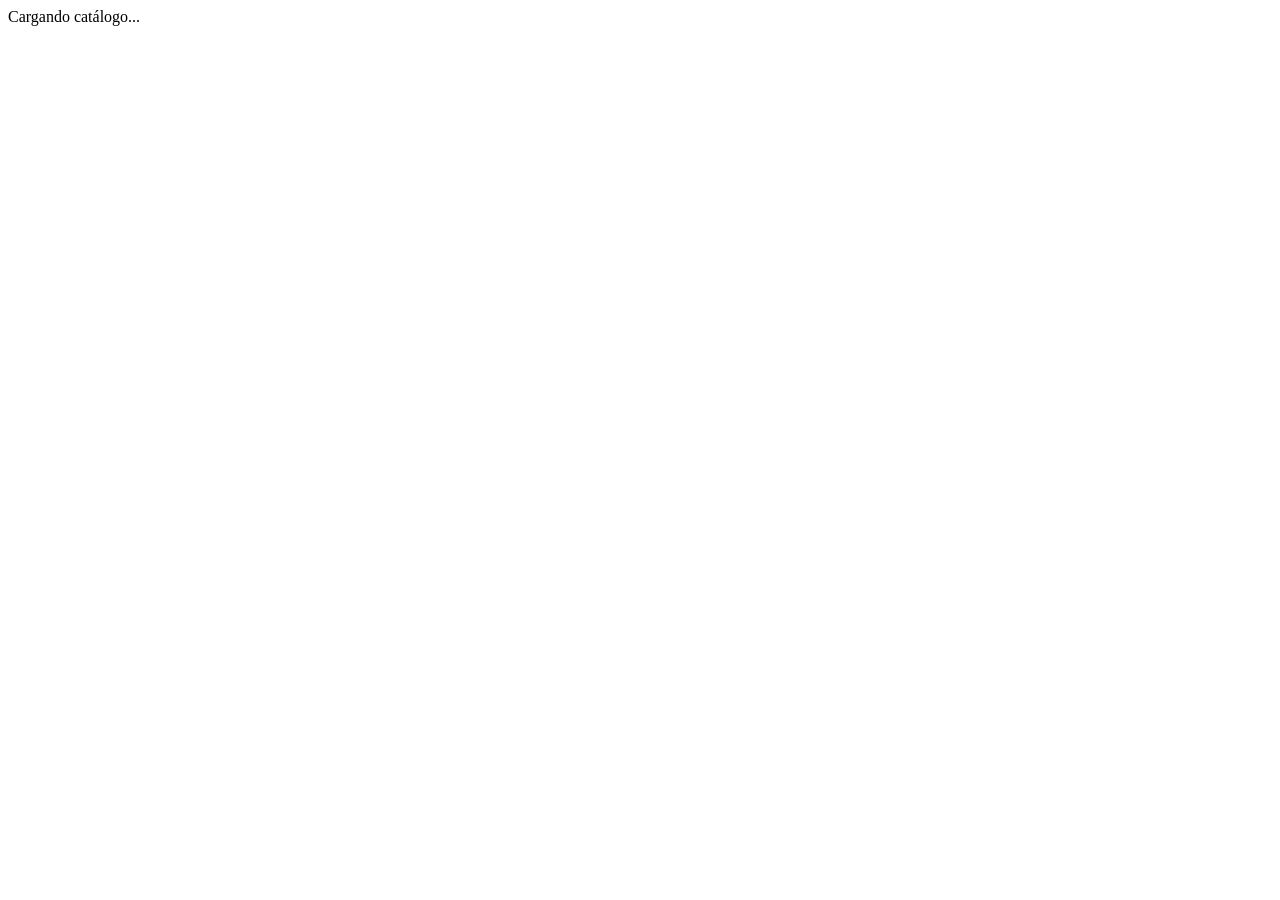
==== index.html @ 61c1c376 "Rename index.html.html to index.html" ====
<!DOCTYPE html>
<html lang="es">
<head>
  <meta charset="UTF-8" />
  <meta name="viewport" content="width=device-width, initial-scale=1.0, viewport-fit=cover" />
  <title>WhatsVend — Catálogo y Pedidos por WhatsApp</title>

  <!-- Tipografías comunes configurables desde Google Sheets -->
  <link rel="preconnect" href="https://fonts.googleapis.com" />
  <link rel="preconnect" href="https://fonts.gstatic.com" crossorigin />
  <link
    href="https://fonts.googleapis.com/css2?family=Bebas+Neue&family=Montserrat:wght@500;600;700;800&family=Playfair+Display:wght@600;700&family=Poppins:wght@400;500;600;700;800&family=Roboto:wght@400;500;700&display=swap"
    rel="stylesheet"
  />

  <link rel="stylesheet" href="styles.css" />
</head>
<body>
  <!-- Contenedor principal donde `vistas.js` y `app.js` montan la aplicación -->
  <div id="app" class="wv-app">
    <div class="wv-cargando">Cargando catálogo...</div>
  </div>

  <!-- Ventana modal reutilizable para producto, "Ver más" por categoría, carrito y WhatsVend -->
  <div id="wv-modal-backdrop" class="wv-modal-backdrop" aria-hidden="true">
    <div id="wv-modal-dialog" class="wv-modal-dialog" role="dialog" aria-modal="true">
      <!-- Contenido inyectado dinámicamente -->
    </div>
  </div>

  <!-- Scripts modulares en orden de dependencia -->
  <script src="tiendas.js"></script>
  <script src="sheets.js"></script>
  <script src="carrito.js"></script>
  <script src="vistas.js"></script>
  <script src="app.js"></script>
</body>
</html>
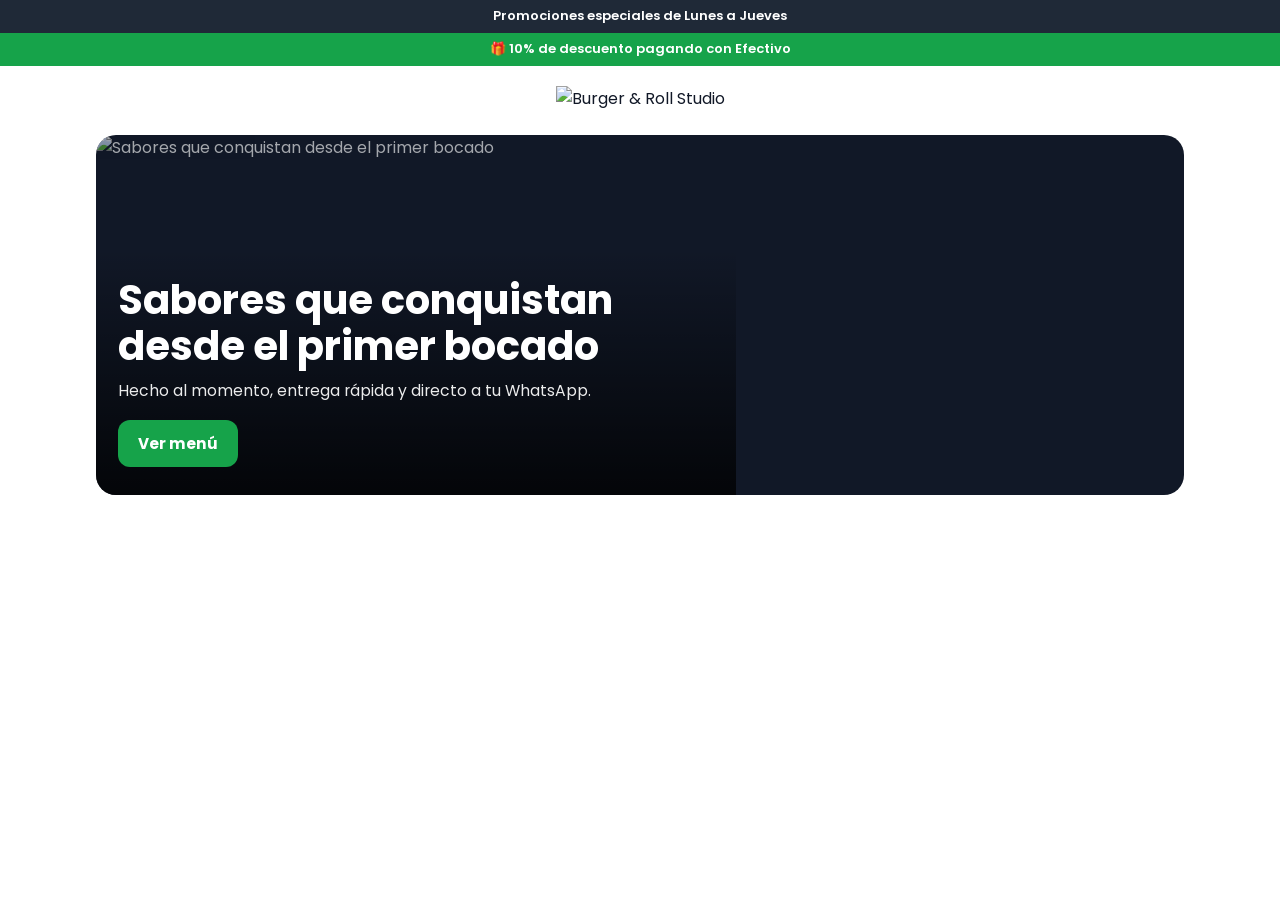
==== commit 18352995: "Add files via upload" ====
--- a/index.html
+++ b/index.html
@@ -2,37 +2,28 @@
 <html lang="es">
 <head>
   <meta charset="UTF-8" />
-  <meta name="viewport" content="width=device-width, initial-scale=1.0, viewport-fit=cover" />
-  <title>WhatsVend — Catálogo y Pedidos por WhatsApp</title>
-
-  <!-- Tipografías comunes configurables desde Google Sheets -->
+  <meta name="viewport" content="width=device-width, initial-scale=1.0" />
+  <title>WhatsVend — Catálogo Digital</title>
   <link rel="preconnect" href="https://fonts.googleapis.com" />
   <link rel="preconnect" href="https://fonts.gstatic.com" crossorigin />
-  <link
-    href="https://fonts.googleapis.com/css2?family=Bebas+Neue&family=Montserrat:wght@500;600;700;800&family=Playfair+Display:wght@600;700&family=Poppins:wght@400;500;600;700;800&family=Roboto:wght@400;500;700&display=swap"
-    rel="stylesheet"
-  />
-
-  <link rel="stylesheet" href="styles.css" />
+  <link rel="stylesheet" href="./styles.css" />
 </head>
 <body>
-  <!-- Contenedor principal donde `vistas.js` y `app.js` montan la aplicación -->
-  <div id="app" class="wv-app">
+  <div id="app">
     <div class="wv-cargando">Cargando catálogo...</div>
   </div>
 
-  <!-- Ventana modal reutilizable para producto, "Ver más" por categoría, carrito y WhatsVend -->
-  <div id="wv-modal-backdrop" class="wv-modal-backdrop" aria-hidden="true">
-    <div id="wv-modal-dialog" class="wv-modal-dialog" role="dialog" aria-modal="true">
-      <!-- Contenido inyectado dinámicamente -->
-    </div>
-  </div>
-
-  <!-- Scripts modulares en orden de dependencia -->
-  <script src="tiendas.js"></script>
-  <script src="sheets.js"></script>
-  <script src="carrito.js"></script>
-  <script src="vistas.js"></script>
-  <script src="app.js"></script>
+  <script src="./sheets.js"></script>
+  <script src="./carrito.js"></script>
+  <script src="./vistas.js"></script>
+  <script src="./app.js"></script>
+  <script>
+    window.addEventListener('DOMContentLoaded', () => {
+      iniciarAplicacion({
+        sheetId: '1QiNz5KlnUKaZaalRqt3TMs54pAkwtSSUMkQqvjnimI0',
+        appsScriptUrl: ''
+      });
+    });
+  </script>
 </body>
-</html>
+</html>
--- a/styles.css
+++ b/styles.css
@@ -0,0 +1,920 @@
+/* ============================================================================
+ * WhatsVend - Hoja de estilos principal (styles.css)
+ * ============================================================================ */
+
+:root {
+  --wv-primario: #16a34a;
+  --wv-primario-oscuro: #15803d;
+  --wv-fondo: #ffffff;
+  --wv-superficie: #f9fafb;
+  --wv-texto: #111827;
+  --wv-texto-suave: #6b7280;
+  --wv-borde: #e5e7eb;
+  --wv-fuente-base: 'Poppins', system-ui, -apple-system, sans-serif;
+  --wv-logo-alto-pc: 42px;
+  --wv-logo-alto-movil: 38px;
+  --wv-tam-prod-titulo: 15px;
+  --wv-tam-prod-precio: 16px;
+  --wv-tam-prod-etiqueta: 11px;
+}
+
+* {
+  box-sizing: border-box;
+  -webkit-tap-highlight-color: transparent;
+}
+
+html {
+  scroll-behavior: smooth;
+}
+
+body {
+  margin: 0;
+  padding: 0;
+  font-family: var(--wv-fuente-base);
+  background-color: var(--wv-fondo);
+  color: var(--wv-texto);
+  overflow-x: hidden;
+}
+
+.wv-cargando {
+  min-height: 70vh;
+  display: flex;
+  align-items: center;
+  justify-content: center;
+  font-weight: 600;
+  color: var(--wv-texto-suave);
+}
+
+/* Portada modular */
+.wv-portada {
+  max-width: 1120px;
+  margin: 0 auto;
+  padding: 20px 16px 48px;
+}
+
+.wv-portada-bloque {
+  margin-bottom: 24px;
+}
+
+.wv-portada-logo img {
+  max-height: 96px;
+  max-width: 240px;
+  width: auto;
+  height: auto;
+  object-fit: contain;
+  display: inline-block;
+}
+
+.wv-portada-hero {
+  position: relative;
+  border-radius: 20px;
+  overflow: hidden;
+  min-height: 360px;
+  display: flex;
+  align-items: flex-end;
+  background: #111827;
+  color: #ffffff;
+}
+
+.wv-portada-hero img {
+  position: absolute;
+  inset: 0;
+  width: 100%;
+  height: 100%;
+  object-fit: cover;
+  opacity: 0.62;
+}
+
+.wv-portada-hero-contenido {
+  position: relative;
+  z-index: 2;
+  padding: 28px 22px;
+  max-width: 640px;
+  background: linear-gradient(to top, rgba(0, 0, 0, 0.78), transparent);
+  width: 100%;
+}
+
+.wv-portada-hero h1 {
+  margin: 0 0 10px;
+  font-size: clamp(1.6rem, 4vw, 2.5rem);
+  line-height: 1.15;
+}
+
+.wv-portada-hero p {
+  margin: 0 0 18px;
+  opacity: 0.92;
+  font-size: 0.98rem;
+}
+
+.wv-portada-imagen img {
+  width: 100%;
+  max-height: 420px;
+  object-fit: cover;
+  border-radius: 16px;
+  display: block;
+}
+
+.wv-portada-titulo {
+  margin: 0 0 8px;
+  font-size: 1.7rem;
+  line-height: 1.15;
+}
+
+.wv-portada-subtitulo {
+  margin: 0;
+  color: var(--wv-texto-suave);
+  font-size: 0.98rem;
+  line-height: 1.45;
+}
+
+.wv-producto-unico-card {
+  max-width: 340px;
+  display: inline-block;
+  text-align: left;
+}
+
+.wv-btn-primario {
+  background: var(--wv-primario);
+  color: #ffffff;
+  border: none;
+  border-radius: 12px;
+  padding: 12px 20px;
+  font-family: inherit;
+  font-weight: 700;
+  font-size: 0.95rem;
+  cursor: pointer;
+  display: inline-flex;
+  align-items: center;
+  justify-content: center;
+  gap: 8px;
+}
+
+.wv-btn-primario:hover {
+  filter: brightness(0.92);
+}
+
+.wv-destacados-grid {
+  display: grid;
+  grid-template-columns: repeat(auto-fill, minmax(220px, 1fr));
+  gap: 16px;
+  margin-top: 14px;
+}
+
+.wv-destacado-card {
+  border: 1px solid var(--wv-borde);
+  border-radius: 14px;
+  overflow: hidden;
+  background: var(--wv-fondo);
+  cursor: pointer;
+}
+
+.wv-destacado-card img {
+  width: 100%;
+  height: 150px;
+  object-fit: cover;
+  display: block;
+}
+
+.wv-destacado-card-body {
+  padding: 12px;
+}
+
+.wv-destacado-precio {
+  font-weight: 700;
+  color: var(--wv-primario);
+  margin-top: 6px;
+}
+
+/* Avisos superiores y cabecera pegajosa */
+.wv-aviso-fila {
+  width: 100%;
+  padding: 8px 14px;
+  font-weight: 600;
+  text-align: center;
+  line-height: 1.3;
+}
+
+.wv-sticky-wrapper {
+  position: sticky;
+  top: 0;
+  z-index: 40;
+  background: var(--wv-fondo);
+  box-shadow: 0 2px 10px rgba(0, 0, 0, 0.05);
+}
+
+.wv-main-bar {
+  max-width: 1200px;
+  margin: 0 auto;
+  padding: 10px 16px;
+  display: flex;
+  align-items: center;
+  justify-content: space-between;
+  gap: 14px;
+}
+
+.wv-sticky-wrapper.is-compact .wv-main-bar {
+  padding: 6px 14px;
+}
+
+.wv-marca-grupo {
+  display: flex;
+  align-items: center;
+  gap: 10px;
+  min-width: 0;
+}
+
+.wv-logo-img {
+  height: var(--wv-logo-alto-movil);
+  width: auto;
+  max-width: 150px;
+  border-radius: 10px;
+  object-fit: contain;
+  flex-shrink: 0;
+}
+
+@media (min-width: 768px) {
+  .wv-logo-img {
+    height: var(--wv-logo-alto-pc);
+  }
+}
+
+.wv-sticky-wrapper.is-compact .wv-logo-img {
+  height: 32px;
+}
+
+.wv-nombre-negocio {
+  margin: 0;
+  font-size: 1.05rem;
+  font-weight: 800;
+  white-space: nowrap;
+  overflow: hidden;
+  text-overflow: ellipsis;
+}
+
+.wv-buscador-pc {
+  flex: 1;
+  max-width: 420px;
+  display: none;
+}
+
+.wv-buscador-input {
+  width: 100%;
+  padding: 9px 14px;
+  border-radius: 999px;
+  border: 1px solid var(--wv-borde);
+  background: var(--wv-superficie);
+  color: var(--wv-texto);
+  font-family: inherit;
+  font-size: 0.9rem;
+  outline: none;
+}
+
+.wv-buscador-input:focus {
+  border-color: var(--wv-primario);
+  background: var(--wv-fondo);
+}
+
+.wv-carrito-btn-pc {
+  display: none;
+  align-items: center;
+  gap: 8px;
+  background: var(--wv-superficie);
+  color: var(--wv-texto);
+  border: 1px solid var(--wv-borde);
+  border-radius: 999px;
+  padding: 8px 14px;
+  font-family: inherit;
+  font-weight: 700;
+  font-size: 0.88rem;
+  cursor: pointer;
+}
+
+.wv-carrito-badge {
+  background: var(--wv-primario);
+  color: #ffffff;
+  border-radius: 999px;
+  padding: 2px 8px;
+  font-size: 0.78rem;
+}
+
+.wv-resumen-movil-bar {
+  display: none;
+  width: 100%;
+  align-items: center;
+  justify-content: space-between;
+  gap: 10px;
+  background: var(--wv-primario);
+  color: #ffffff;
+  border: none;
+  border-radius: 12px;
+  padding: 9px 14px;
+  font-family: inherit;
+  font-weight: 700;
+  font-size: 0.88rem;
+  cursor: pointer;
+}
+
+@media (max-width: 767px) {
+  .wv-sticky-wrapper.is-scrolled-past-hero.has-cart .wv-marca-grupo {
+    display: none;
+  }
+  .wv-sticky-wrapper.is-scrolled-past-hero.has-cart .wv-resumen-movil-bar {
+    display: flex;
+  }
+}
+
+@media (min-width: 768px) {
+  .wv-buscador-pc {
+    display: block;
+  }
+  .wv-carrito-btn-pc {
+    display: inline-flex;
+  }
+}
+
+.wv-categorias-bar {
+  border-top: 1px solid var(--wv-borde);
+  background: var(--wv-fondo);
+}
+
+.wv-categorias-inner {
+  max-width: 1200px;
+  margin: 0 auto;
+  padding: 8px 14px;
+  display: flex;
+  align-items: center;
+  gap: 8px;
+  overflow-x: auto;
+  scrollbar-width: none;
+}
+
+.wv-categorias-inner::-webkit-scrollbar {
+  display: none;
+}
+
+@media (min-width: 768px) {
+  .wv-categorias-inner {
+    justify-content: center;
+    flex-wrap: wrap;
+  }
+  .wv-lupa-movil-btn {
+    display: none !important;
+  }
+}
+
+.wv-lupa-movil-btn {
+  width: 36px;
+  height: 36px;
+  border-radius: 999px;
+  border: 1px solid var(--wv-borde);
+  background: var(--wv-superficie);
+  display: inline-flex;
+  align-items: center;
+  justify-content: center;
+  flex-shrink: 0;
+  cursor: pointer;
+  font-size: 1rem;
+}
+
+.wv-cat-pill {
+  border: 1px solid var(--wv-borde);
+  background: var(--wv-fondo);
+  color: var(--wv-texto);
+  border-radius: 999px;
+  padding: 6px 14px;
+  font-family: inherit;
+  font-size: 0.84rem;
+  font-weight: 600;
+  white-space: nowrap;
+  cursor: pointer;
+}
+
+.wv-cat-pill.is-active {
+  background: var(--wv-primario);
+  border-color: var(--wv-primario);
+  color: #ffffff;
+}
+
+.wv-buscador-movil-drawer {
+  display: none;
+  padding: 8px 14px 12px;
+  border-top: 1px solid var(--wv-borde);
+  background: var(--wv-fondo);
+}
+
+.wv-buscador-movil-drawer.is-open {
+  display: block;
+}
+
+/* Banner y barra de estado */
+.wv-banner-principal {
+  max-width: 1200px;
+  margin: 0 auto;
+}
+
+.wv-banner-principal img {
+  width: 100%;
+  max-height: 420px;
+  object-fit: cover;
+  display: block;
+}
+
+.wv-estado-bar {
+  background: #18181b;
+  color: #ffffff;
+  font-size: 0.85rem;
+}
+
+.wv-estado-inner {
+  max-width: 1200px;
+  margin: 0 auto;
+  padding: 10px 18px;
+  display: flex;
+  align-items: center;
+  justify-content: space-between;
+  gap: 16px;
+  flex-wrap: wrap;
+}
+
+.wv-estado-izq {
+  display: flex;
+  align-items: center;
+  gap: 14px;
+}
+
+.wv-estado-indicador {
+  display: inline-flex;
+  align-items: center;
+  gap: 7px;
+  font-weight: 700;
+}
+
+.wv-punto-estado {
+  width: 9px;
+  height: 9px;
+  border-radius: 50%;
+  background: #22c55e;
+  display: inline-block;
+}
+
+.wv-punto-estado.is-cerrado {
+  background: #ef4444;
+}
+
+.wv-estado-der {
+  opacity: 0.9;
+  font-weight: 500;
+}
+
+/* Catálogo y tarjetas */
+.wv-catalogo-main {
+  max-width: 1200px;
+  margin: 0 auto;
+  padding: 24px 16px 96px;
+}
+
+.wv-seccion-bloque {
+  margin-bottom: 36px;
+  scroll-margin-top: 118px;
+}
+
+.wv-seccion-header {
+  margin-bottom: 14px;
+}
+
+.wv-seccion-titulo {
+  margin: 0;
+  font-weight: 800;
+  line-height: 1.15;
+}
+
+.wv-seccion-subtitulo {
+  margin: 6px 0 0;
+  line-height: 1.4;
+}
+
+.wv-grid-productos {
+  display: grid;
+  grid-template-columns: repeat(2, 1fr);
+  gap: 14px;
+}
+
+@media (min-width: 768px) {
+  .wv-grid-productos {
+    grid-template-columns: repeat(3, 1fr);
+    gap: 18px;
+  }
+}
+
+@media (min-width: 1024px) {
+  .wv-grid-productos {
+    grid-template-columns: repeat(4, 1fr);
+  }
+}
+
+.wv-card-grid {
+  border: 1px solid var(--wv-borde);
+  border-radius: 14px;
+  overflow: hidden;
+  background: var(--wv-fondo);
+  display: flex;
+  flex-direction: column;
+  justify-content: space-between;
+}
+
+.wv-card-img-wrap {
+  position: relative;
+  cursor: pointer;
+}
+
+.wv-card-img-wrap img {
+  width: 100%;
+  aspect-ratio: 4 / 3;
+  object-fit: cover;
+  display: block;
+}
+
+.wv-etiqueta-badge {
+  position: absolute;
+  top: 8px;
+  left: 8px;
+  font-size: var(--wv-tam-prod-etiqueta);
+  font-weight: 800;
+  padding: 3px 8px;
+  border-radius: 6px;
+  letter-spacing: 0.03em;
+}
+
+.wv-etiqueta-badge-inline {
+  margin-left: 6px;
+  font-size: var(--wv-tam-prod-etiqueta);
+  font-weight: 800;
+  padding: 2px 7px;
+  border-radius: 6px;
+  vertical-align: middle;
+}
+
+.wv-card-body {
+  padding: 12px;
+  display: flex;
+  flex-direction: column;
+  flex: 1;
+  justify-content: space-between;
+  gap: 10px;
+}
+
+.wv-prod-titulo {
+  margin: 0 0 4px;
+  font-size: var(--wv-tam-prod-titulo);
+  font-weight: 700;
+  cursor: pointer;
+}
+
+.wv-prod-desc {
+  margin: 0;
+  font-size: 0.8rem;
+  color: var(--wv-texto-suave);
+  display: -webkit-box;
+  -webkit-line-clamp: 2;
+  -webkit-box-orient: vertical;
+  overflow: hidden;
+}
+
+.wv-prod-precio {
+  font-weight: 800;
+  font-size: var(--wv-tam-prod-precio);
+  margin-bottom: 8px;
+}
+
+.wv-btn-tarjeta {
+  width: 100%;
+  background: var(--wv-primario);
+  color: #ffffff;
+  border: none;
+  border-radius: 10px;
+  padding: 8px 12px;
+  font-family: inherit;
+  font-weight: 700;
+  font-size: 0.9rem;
+  cursor: pointer;
+}
+
+.wv-btn-tarjeta:hover {
+  filter: brightness(0.92);
+}
+
+.wv-lista-productos {
+  display: flex;
+  flex-direction: column;
+  gap: 12px;
+}
+
+.wv-card-lista {
+  display: flex;
+  align-items: center;
+  justify-content: space-between;
+  gap: 14px;
+  border: 1px solid var(--wv-borde);
+  border-radius: 14px;
+  padding: 12px;
+  background: var(--wv-fondo);
+}
+
+.wv-card-lista-img {
+  width: 92px;
+  height: 92px;
+  border-radius: 12px;
+  object-fit: cover;
+  flex-shrink: 0;
+  cursor: pointer;
+}
+
+.wv-card-lista-info {
+  flex: 1;
+  min-width: 0;
+}
+
+.wv-card-lista-accion {
+  display: flex;
+  flex-direction: column;
+  align-items: flex-end;
+  gap: 6px;
+}
+
+.wv-ver-mas-wrap {
+  margin-top: 16px;
+  text-align: center;
+}
+
+.wv-btn-secundario {
+  background: var(--wv-superficie);
+  color: var(--wv-texto);
+  border: 1px solid var(--wv-borde);
+  border-radius: 10px;
+  padding: 10px 18px;
+  font-family: inherit;
+  font-weight: 700;
+  font-size: 0.88rem;
+  cursor: pointer;
+}
+
+/* Módulos extra */
+.wv-modulo-extra {
+  margin: 26px 0;
+}
+
+.wv-cinta-wrap {
+  overflow: hidden;
+  padding: 10px 0;
+}
+
+.wv-cinta-banda {
+  padding: 10px 16px;
+  overflow: hidden;
+  white-space: nowrap;
+}
+
+.wv-cinta-track {
+  display: inline-block;
+  font-weight: 800;
+  letter-spacing: 0.04em;
+  animation: wv-mover-izquierda 18s linear infinite;
+}
+
+@keyframes wv-mover-izquierda {
+  0% {
+    transform: translateX(25%);
+  }
+  100% {
+    transform: translateX(-100%);
+  }
+}
+
+.wv-cupon-box {
+  border-radius: 14px;
+  padding: 14px 18px;
+  border-width: 1px;
+  border-style: solid;
+}
+
+.wv-banner-extra img {
+  width: 100%;
+  max-height: 340px;
+  object-fit: cover;
+  border-radius: 16px;
+  display: block;
+}
+
+.wv-img-solo-movil {
+  display: none;
+}
+
+.wv-img-solo-pc {
+  display: block;
+}
+
+@media (max-width: 767px) {
+  .wv-img-solo-movil {
+    display: block;
+  }
+  .wv-img-solo-pc {
+    display: none;
+  }
+}
+
+/* Carrito flotante y modales */
+.wv-barra-carrito-flotante {
+  position: fixed;
+  bottom: 14px;
+  left: 50%;
+  transform: translateX(-50%);
+  width: calc(100% - 28px);
+  max-width: 680px;
+  background: var(--wv-primario);
+  color: #ffffff;
+  border: none;
+  border-radius: 16px;
+  padding: 13px 18px;
+  display: flex;
+  align-items: center;
+  justify-content: space-between;
+  font-family: inherit;
+  font-weight: 700;
+  font-size: 0.95rem;
+  box-shadow: 0 12px 28px rgba(0, 0, 0, 0.25);
+  z-index: 45;
+  cursor: pointer;
+}
+
+.wv-modal-backdrop {
+  position: fixed;
+  inset: 0;
+  background: rgba(0, 0, 0, 0.6);
+  display: none;
+  align-items: center;
+  justify-content: center;
+  padding: 16px;
+  z-index: 60;
+}
+
+.wv-modal-backdrop.is-open {
+  display: flex;
+}
+
+.wv-modal-dialog {
+  width: 100%;
+  max-width: 540px;
+  max-height: 90vh;
+  overflow-y: auto;
+  background: var(--wv-fondo);
+  color: var(--wv-texto);
+  border-radius: 20px;
+  padding: 20px;
+  position: relative;
+  box-shadow: 0 24px 50px rgba(0, 0, 0, 0.28);
+}
+
+.wv-modal-dialog.is-ver-mas {
+  max-width: 820px;
+}
+
+@media (max-width: 767px) {
+  .wv-modal-backdrop.is-ver-mas-backdrop {
+    padding: 0;
+  }
+  .wv-modal-dialog.is-ver-mas {
+    width: 100vw;
+    height: 100vh;
+    max-height: 100vh;
+    border-radius: 0;
+    transition: transform 0.2s ease;
+  }
+}
+
+.wv-modal-cerrar {
+  position: sticky;
+  top: 0;
+  float: right;
+  width: 34px;
+  height: 34px;
+  border-radius: 999px;
+  border: 1px solid var(--wv-borde);
+  background: var(--wv-fondo);
+  color: var(--wv-texto);
+  font-size: 1.1rem;
+  font-weight: 700;
+  cursor: pointer;
+  z-index: 5;
+}
+
+.wv-grupo-extras {
+  border: 1px solid var(--wv-borde);
+  border-radius: 12px;
+  padding: 12px;
+  margin-top: 12px;
+}
+
+.wv-grupo-extras-titulo {
+  font-weight: 700;
+  font-size: 0.92rem;
+  margin-bottom: 8px;
+}
+
+.wv-opcion-extra-item {
+  display: flex;
+  align-items: center;
+  justify-content: space-between;
+  padding: 6px 0;
+  font-size: 0.88rem;
+}
+
+/* Pie de página WhatsVend */
+.wv-footer-whatsvend-wrap {
+  max-width: 1200px;
+  margin: 24px auto 40px;
+  padding: 0 16px;
+}
+
+.wv-footer-bar-btn {
+  width: 100%;
+  background: var(--wv-fondo);
+  border: 1px solid var(--wv-borde);
+  border-radius: 16px;
+  padding: 14px 18px;
+  display: flex;
+  align-items: center;
+  justify-content: space-between;
+  gap: 12px;
+  cursor: pointer;
+  text-align: left;
+  font-family: inherit;
+  box-shadow: 0 4px 14px rgba(0, 0, 0, 0.04);
+}
+
+.wv-footer-bar-izq {
+  display: flex;
+  align-items: center;
+  gap: 14px;
+}
+
+.wv-footer-logo-box {
+  width: 46px;
+  height: 46px;
+  border-radius: 12px;
+  background: #111827;
+  color: #ffffff;
+  font-weight: 800;
+  font-size: 1.1rem;
+  display: flex;
+  align-items: center;
+  justify-content: center;
+  flex-shrink: 0;
+}
+
+.wv-footer-sub {
+  font-size: 0.72rem;
+  font-weight: 700;
+  letter-spacing: 0.05em;
+  color: var(--wv-texto-suave);
+  text-transform: uppercase;
+}
+
+.wv-footer-marca {
+  font-size: 1.05rem;
+  font-weight: 800;
+  color: var(--wv-texto);
+}
+
+.wv-whatsvend-pills {
+  display: flex;
+  flex-wrap: wrap;
+  gap: 8px;
+  margin: 14px 0 20px;
+}
+
+.wv-whatsvend-pill {
+  background: #fff7ed;
+  color: #9a3412;
+  border: 1px solid #ffedd5;
+  padding: 6px 12px;
+  border-radius: 999px;
+  font-size: 0.82rem;
+  font-weight: 600;
+}
+
+.wv-btn-whatsapp-creador {
+  width: 100%;
+  background: #25d366;
+  color: #ffffff;
+  border: none;
+  border-radius: 14px;
+  padding: 14px 18px;
+  font-family: inherit;
+  font-weight: 800;
+  font-size: 1rem;
+  cursor: pointer;
+  display: inline-flex;
+  align-items: center;
+  justify-content: center;
+  gap: 8px;
+}
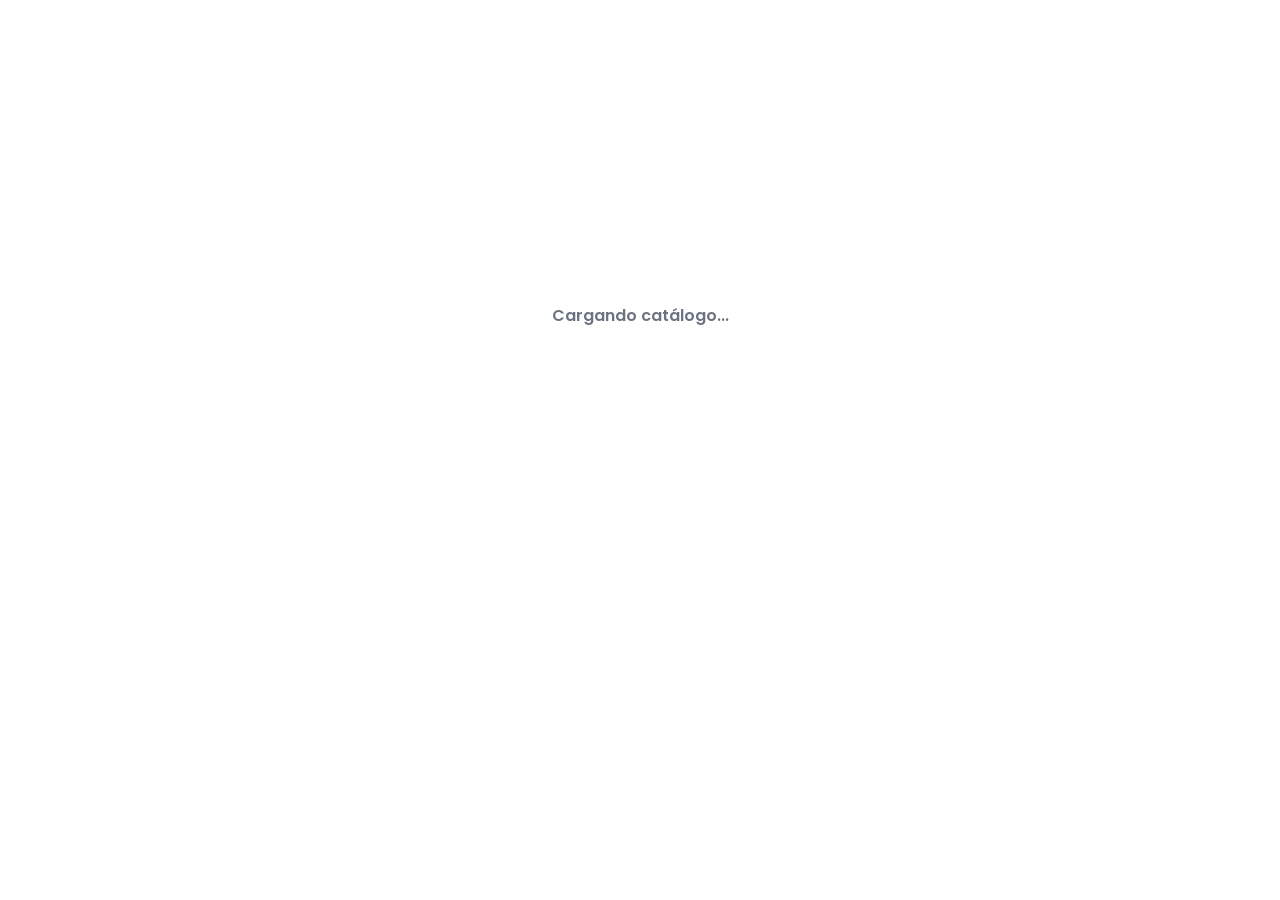
==== commit c02e6bf2: "Rename index2.html to index.html" ====
--- a/index.html
+++ b/index.html
@@ -2,28 +2,37 @@
 <html lang="es">
 <head>
   <meta charset="UTF-8" />
-  <meta name="viewport" content="width=device-width, initial-scale=1.0" />
-  <title>WhatsVend — Catálogo Digital</title>
+  <meta name="viewport" content="width=device-width, initial-scale=1.0, viewport-fit=cover" />
+  <title>WhatsVend — Catálogo y Pedidos por WhatsApp</title>
+
+  <!-- Tipografías comunes configurables desde Google Sheets -->
   <link rel="preconnect" href="https://fonts.googleapis.com" />
   <link rel="preconnect" href="https://fonts.gstatic.com" crossorigin />
-  <link rel="stylesheet" href="./styles.css" />
+  <link
+    href="https://fonts.googleapis.com/css2?family=Bebas+Neue&family=Montserrat:wght@500;600;700;800&family=Playfair+Display:wght@600;700&family=Poppins:wght@400;500;600;700;800&family=Roboto:wght@400;500;700&display=swap"
+    rel="stylesheet"
+  />
+
+  <link rel="stylesheet" href="styles.css" />
 </head>
 <body>
-  <div id="app">
+  <!-- Contenedor principal donde `vistas.js` y `app.js` montan la aplicación -->
+  <div id="app" class="wv-app">
     <div class="wv-cargando">Cargando catálogo...</div>
   </div>
 
-  <script src="./sheets.js"></script>
-  <script src="./carrito.js"></script>
-  <script src="./vistas.js"></script>
-  <script src="./app.js"></script>
-  <script>
-    window.addEventListener('DOMContentLoaded', () => {
-      iniciarAplicacion({
-        sheetId: '1QiNz5KlnUKaZaalRqt3TMs54pAkwtSSUMkQqvjnimI0',
-        appsScriptUrl: ''
-      });
-    });
-  </script>
+  <!-- Ventana modal reutilizable para producto, "Ver más" por categoría, carrito y WhatsVend -->
+  <div id="wv-modal-backdrop" class="wv-modal-backdrop" aria-hidden="true">
+    <div id="wv-modal-dialog" class="wv-modal-dialog" role="dialog" aria-modal="true">
+      <!-- Contenido inyectado dinámicamente -->
+    </div>
+  </div>
+
+  <!-- Scripts modulares en orden de dependencia -->
+  <script src="tiendas.js"></script>
+  <script src="sheets.js"></script>
+  <script src="carrito.js"></script>
+  <script src="vistas.js"></script>
+  <script src="app.js"></script>
 </body>
-</html>+</html>
